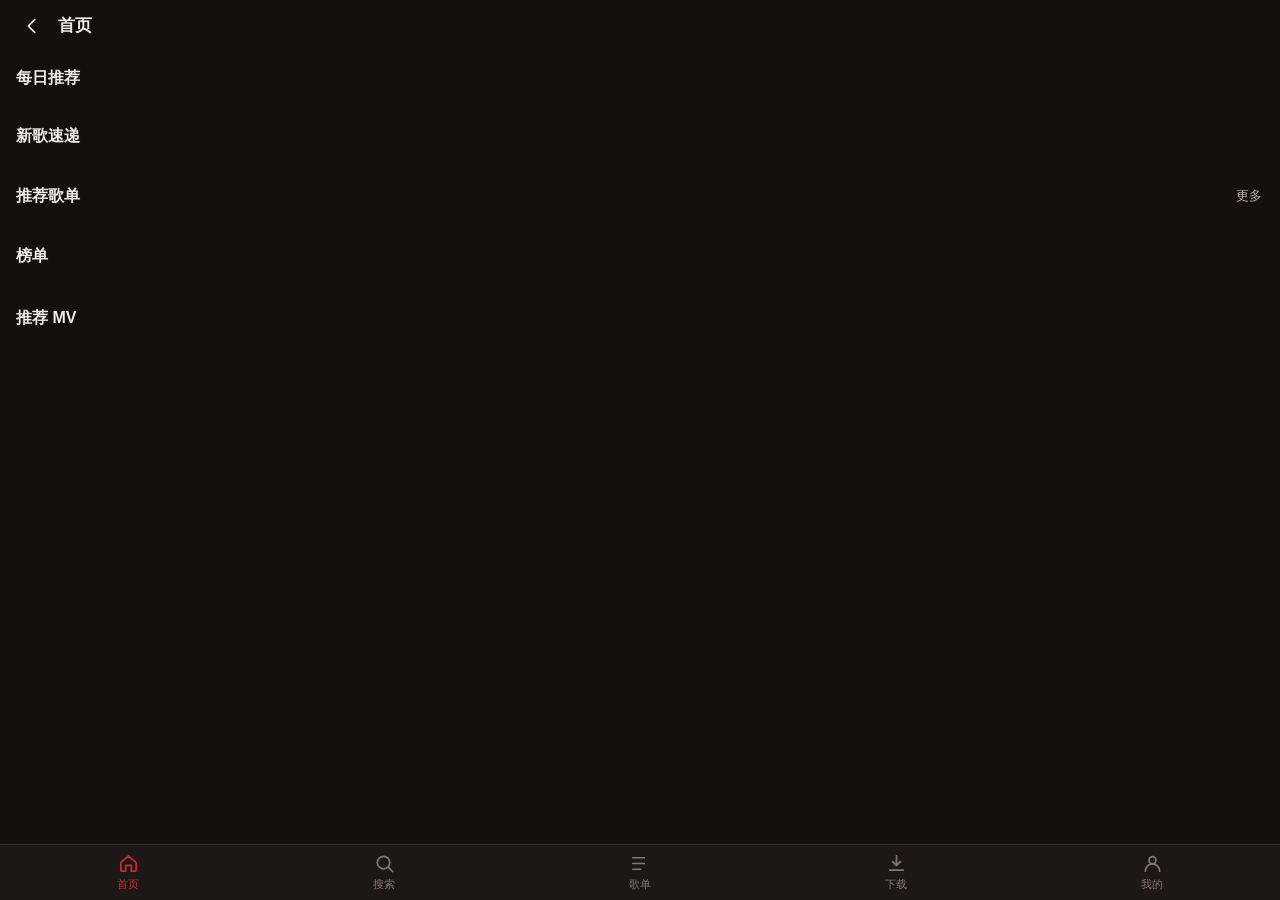
==== android/web/index.html @ a7068993 "feat(android): 改用 pywebview，手机端换成专门的网页界面 原生那套（Kivy）删掉：写出来的东西是歪的，做不出来就别做。安卓现在跟桌面 同一个壳——同一个 core、同一个桥、" ====
<!doctype html>
<html lang="zh-CN" data-theme="dark">
<head>
<meta charset="utf-8">
<meta name="viewport" content="width=device-width, initial-scale=1, maximum-scale=1, user-scalable=no, viewport-fit=cover">
<meta name="color-scheme" content="light dark">
<meta name="format-detection" content="telephone=no">
<title>网易云音乐</title>
<link rel="stylesheet" href="style.css">
</head>
<body>
<div class="app">

  <!-- ------------------------------------------------------------- 顶栏 -->
  <header class="appbar" id="appbar">
    <button class="iconbtn appbar-back" id="btn-back" type="button" aria-label="返回" hidden>
      <svg viewBox="0 0 24 24" aria-hidden="true"><path d="M15 5l-7 7 7 7"/></svg>
    </button>
    <h1 class="appbar-title" id="appbar-title">首页</h1>
    <div class="appbar-actions" id="appbar-actions"></div>
  </header>

  <!-- ------------------------------------------------------------- 页面 -->
  <main class="views" id="views">

    <!-- 首页 -->
    <section class="view is-active" id="view-home">
      <div class="stack">
        <section class="block" id="home-fm-block">
          <div class="block-head"><h2>每日推荐</h2></div>
          <div class="tracklist" id="home-fm"></div>
        </section>
        <section class="block" id="home-new-block">
          <div class="block-head"><h2>新歌速递</h2></div>
          <div class="tracklist" id="home-new"></div>
        </section>
        <section class="block">
          <div class="block-head"><h2>推荐歌单</h2><button class="linkbtn" id="btn-more-playlists" type="button">更多</button></div>
          <div class="cardgrid" id="home-playlists"></div>
        </section>
        <section class="block">
          <div class="block-head"><h2>榜单</h2></div>
          <div class="chiprow" id="home-tops"></div>
        </section>
        <section class="block">
          <div class="block-head"><h2>推荐 MV</h2></div>
          <div class="cardgrid" id="home-mvs"></div>
        </section>
      </div>
    </section>

    <!-- 搜索 -->
    <section class="view" id="view-search">
      <div class="stack">
        <form class="searchbar" id="search-form">
          <svg class="searchbar-icon" viewBox="0 0 24 24" aria-hidden="true"><circle cx="11" cy="11" r="6.5"/><path d="M16 16l4.5 4.5"/></svg>
          <input class="searchbar-input" id="search-input" type="search" inputmode="search"
                 autocomplete="off" placeholder="搜索单曲、专辑、歌手、歌单" enterkeyhint="search">
          <button class="searchbar-clear" id="btn-search-clear" type="button" aria-label="清空" hidden>
            <svg viewBox="0 0 24 24" aria-hidden="true"><path d="M7 7l10 10M17 7L7 17"/></svg>
          </button>
        </form>
        <div class="chiprow" id="search-suggest"></div>
        <div class="chiprow" id="search-types">
          <button class="chip is-on" data-type="songs" type="button">单曲</button>
          <button class="chip" data-type="albums" type="button">专辑</button>
          <button class="chip" data-type="artists" type="button">歌手</button>
          <button class="chip" data-type="playlists" type="button">歌单</button>
          <button class="chip" data-type="mvs" type="button">MV</button>
        </div>
        <div class="stack" id="search-results"></div>
      </div>
    </section>

    <!-- 歌单 -->
    <section class="view" id="view-library">
      <div class="stack">
        <div class="chiprow" id="library-tabs">
          <button class="chip is-on" data-tab="mine" type="button">我的歌单</button>
          <button class="chip" data-tab="liked" type="button">收藏的歌单</button>
          <button class="chip" data-tab="local" type="button">本地音乐</button>
        </div>
        <div class="stack" id="library-body"></div>
      </div>
    </section>

    <!-- 下载 -->
    <section class="view" id="view-downloads">
      <div class="stack">
        <section class="block">
          <div class="block-head">
            <h2>下载任务</h2>
            <div class="block-actions">
              <button class="linkbtn" id="btn-download-pause" type="button">暂停</button>
              <button class="linkbtn" id="btn-download-resume" type="button">继续</button>
              <button class="linkbtn" id="btn-download-cancel" type="button">取消</button>
            </div>
          </div>
          <div class="statrow" id="download-stats"></div>
          <div class="tracklist" id="download-queue"></div>
        </section>
        <section class="block">
          <div class="block-head"><h2>已下载</h2><button class="linkbtn" id="btn-scan-local" type="button">扫描</button></div>
          <div class="tracklist" id="download-local"></div>
        </section>
      </div>
    </section>

    <!-- 我的 -->
    <section class="view" id="view-me">
      <div class="stack" id="me-body"></div>
    </section>

    <!-- 详情（歌单 / 歌手 / 专辑） -->
    <section class="view view-detail" id="view-detail">
      <div class="detail-head" id="detail-head"></div>
      <div class="stack" id="detail-body"></div>
    </section>

    <!-- 全屏播放器 -->
    <section class="view view-player" id="view-player">
      <div class="player">
        <div class="player-top">
          <button class="iconbtn" id="btn-player-close" type="button" aria-label="收起">
            <svg viewBox="0 0 24 24" aria-hidden="true"><path d="M6 9l6 6 6-6"/></svg>
          </button>
          <div class="player-title" id="player-title"></div>
          <button class="iconbtn" id="btn-player-more" type="button" aria-label="更多">
            <svg viewBox="0 0 24 24" aria-hidden="true"><circle cx="12" cy="5" r="1.6"/><circle cx="12" cy="12" r="1.6"/><circle cx="12" cy="19" r="1.6"/></svg>
          </button>
        </div>
        <div class="player-cover" id="player-cover"></div>
        <div class="player-meta">
          <div class="player-name" id="player-name"></div>
          <div class="player-artist" id="player-artist"></div>
        </div>
        <div class="player-progress" id="player-progress">
          <div class="player-bar"><div class="player-bar-fill" id="player-bar-fill"></div></div>
          <div class="player-times"><span id="player-time-now">00:00</span><span id="player-time-end">00:00</span></div>
        </div>
        <div class="player-controls">
          <button class="iconbtn" id="btn-player-mode" type="button" aria-label="播放模式">
            <svg viewBox="0 0 24 24" aria-hidden="true"><path d="M4 7h10l-3-3M20 17H10l3 3M4 7v6M20 17v-6"/></svg>
          </button>
          <button class="iconbtn iconbtn-lg" id="btn-player-prev" type="button" aria-label="上一首">
            <svg viewBox="0 0 24 24" aria-hidden="true"><path d="M18 6v12L9 12zM6 6v12"/></svg>
          </button>
          <button class="playbtn" id="btn-player-play" type="button" aria-label="播放">
            <svg class="icon-play" viewBox="0 0 24 24" aria-hidden="true"><path d="M8 5.5v13l11-6.5z" fill="currentColor" stroke="none"/></svg>
            <svg class="icon-pause" viewBox="0 0 24 24" aria-hidden="true" hidden><path d="M9 5.5v13M15 5.5v13"/></svg>
          </button>
          <button class="iconbtn iconbtn-lg" id="btn-player-next" type="button" aria-label="下一首">
            <svg viewBox="0 0 24 24" aria-hidden="true"><path d="M6 6v12l9-6zM18 6v12"/></svg>
          </button>
          <button class="iconbtn" id="btn-player-list" type="button" aria-label="播放列表">
            <svg viewBox="0 0 24 24" aria-hidden="true"><path d="M4 7h12M4 12h12M4 17h8M18 15v6M15 18h6"/></svg>
          </button>
        </div>
      </div>
    </section>

  </main>

  <!-- ------------------------------------------------------- 播放条 / 标签栏 -->
  <div class="miniplayer" id="miniplayer" hidden>
    <div class="miniplayer-cover" id="miniplayer-cover"></div>
    <div class="miniplayer-meta">
      <div class="miniplayer-name" id="miniplayer-name"></div>
      <div class="miniplayer-artist" id="miniplayer-artist"></div>
    </div>
    <button class="iconbtn" id="btn-mini-play" type="button" aria-label="播放">
      <svg class="icon-play" viewBox="0 0 24 24" aria-hidden="true"><path d="M8 5.5v13l11-6.5z" fill="currentColor" stroke="none"/></svg>
      <svg class="icon-pause" viewBox="0 0 24 24" aria-hidden="true" hidden><path d="M9 5.5v13M15 5.5v13"/></svg>
    </button>
    <button class="iconbtn" id="btn-mini-next" type="button" aria-label="下一首">
      <svg viewBox="0 0 24 24" aria-hidden="true"><path d="M6 6v12l9-6zM18 6v12"/></svg>
    </button>
    <div class="miniplayer-progress"><div class="miniplayer-progress-fill" id="miniplayer-progress-fill"></div></div>
  </div>

  <nav class="tabbar" id="tabbar" role="tablist">
    <button class="tab is-on" data-tab="home" type="button" role="tab">
      <svg viewBox="0 0 24 24" aria-hidden="true"><path d="M4 11l8-7 8 7v8a1 1 0 0 1-1 1h-4v-6h-6v6H5a1 1 0 0 1-1-1z"/></svg>
      <span>首页</span>
    </button>
    <button class="tab" data-tab="search" type="button" role="tab">
      <svg viewBox="0 0 24 24" aria-hidden="true"><circle cx="11" cy="11" r="6.5"/><path d="M16 16l4.5 4.5"/></svg>
      <span>搜索</span>
    </button>
    <button class="tab" data-tab="library" type="button" role="tab">
      <svg viewBox="0 0 24 24" aria-hidden="true"><path d="M4 6h12M4 12h12M4 18h8"/></svg>
      <span>歌单</span>
    </button>
    <button class="tab" data-tab="downloads" type="button" role="tab">
      <svg viewBox="0 0 24 24" aria-hidden="true"><path d="M12 4v10m0 0l-4-4m4 4l4-4M5 19h14"/></svg>
      <span>下载</span>
    </button>
    <button class="tab" data-tab="me" type="button" role="tab">
      <svg viewBox="0 0 24 24" aria-hidden="true"><circle cx="12" cy="8.5" r="3.6"/><path d="M4.5 20a7.5 7.5 0 0 1 15 0"/></svg>
      <span>我的</span>
    </button>
  </nav>

</div>

<!-- ------------------------------------------------------------- 浮层 -->
<div class="toast-host" id="toast-host"></div>

<div class="sheet-host" id="sheet-host" hidden>
  <div class="sheet-backdrop" id="sheet-backdrop"></div>
  <div class="sheet" id="sheet">
    <div class="sheet-grip"></div>
    <div class="sheet-title" id="sheet-title"></div>
    <div class="sheet-body" id="sheet-body"></div>
  </div>
</div>

<div class="modal-host" id="modal-host" hidden>
  <div class="modal-backdrop" id="modal-backdrop"></div>
  <div class="modal" id="modal">
    <div class="modal-title" id="modal-title"></div>
    <div class="modal-body" id="modal-body"></div>
    <div class="modal-actions" id="modal-actions"></div>
  </div>
</div>

<audio id="audio" preload="metadata"></audio>

<script src="app.js"></script>
</body>
</html>
---- android/web/style.css ----
/* ==========================================================================
   The phone interface.

   Built for a thumb, not for a mouse: every target is at least 44 px, the
   bottom bar respects the home indicator, nothing scrolls sideways, and the
   type is one step larger than on the desktop because the phone is read
   from further away.
   ========================================================================== */

:root {
    /* --- colours (dark is the default; the light set is below) --------- */
    --bg: #14100F;
    --surface: #1D1817;
    --surface-2: #26201E;
    --surface-3: #322B29;
    --text: #F2EAE8;
    --text-2: #B6A8A4;
    --text-3: #857572;
    --brand: #C4302B;
    --brand-soft: #3A1D1B;
    --accent: #FF8A80;
    --line: #3A3230;
    --shadow: 0 10px 30px rgba(0, 0, 0, .45);

    /* --- metrics ------------------------------------------------------- */
    --appbar-h: 52px;
    --tabbar-h: 56px;
    --mini-h: 58px;
    --gap: 12px;
    --pad: 16px;
    --radius: 14px;
    --radius-sm: 10px;
    --tap: 44px;

    --safe-top: env(safe-area-inset-top, 0px);
    --safe-bottom: env(safe-area-inset-bottom, 0px);
}

html[data-theme="light"] {
    --bg: #F7F2F1;
    --surface: #FFFFFF;
    --surface-2: #F1E9E7;
    --surface-3: #E7DCDA;
    --text: #221B19;
    --text-2: #5E514E;
    --text-3: #8B7B77;
    --brand: #C4302B;
    --brand-soft: #FBE4E2;
    --accent: #B3251F;
    --line: #E2D7D5;
    --shadow: 0 8px 24px rgba(60, 30, 25, .12);
}

* { box-sizing: border-box; -webkit-tap-highlight-color: transparent; }

html, body {
    margin: 0;
    padding: 0;
    height: 100%;
    overflow: hidden;
    background: var(--bg);
    color: var(--text);
    font-family: -apple-system, BlinkMacSystemFont, "PingFang SC", "Noto Sans CJK SC",
                 "Microsoft YaHei", "Segoe UI", Roboto, sans-serif;
    font-size: 15px;
    line-height: 1.5;
    -webkit-font-smoothing: antialiased;
    overscroll-behavior: none;
}

svg { width: 22px; height: 22px; fill: none; stroke: currentColor; stroke-width: 1.8;
      stroke-linecap: round; stroke-linejoin: round; display: block; }

button, input { font: inherit; color: inherit; }
button { background: none; border: 0; padding: 0; cursor: pointer; }

/* ------------------------------------------------------------------ shell */
.app {
    display: flex;
    flex-direction: column;
    height: 100dvh;
    min-height: 100dvh;
}

.appbar {
    flex: 0 0 auto;
    display: flex;
    align-items: center;
    gap: 4px;
    height: calc(var(--appbar-h) + var(--safe-top));
    padding: var(--safe-top) 6px 0 10px;
    background: var(--bg);
    border-bottom: 1px solid transparent;
    position: relative;
    z-index: 30;
}
.appbar.is-scrolled { border-bottom-color: var(--line); }
.appbar-title {
    flex: 1 1 auto;
    min-width: 0;
    margin: 0;
    font-size: 17px;
    font-weight: 650;
    letter-spacing: .2px;
    white-space: nowrap;
    overflow: hidden;
    text-overflow: ellipsis;
}
.appbar-actions { display: flex; align-items: center; gap: 2px; }

.views { flex: 1 1 auto; position: relative; overflow: hidden; }

.view { display: none; height: 100%; overflow-y: auto; -webkit-overflow-scrolling: touch; }
.view.is-active { display: block; }

.stack { display: flex; flex-direction: column; gap: 20px; padding: 12px var(--pad) 24px; }

.block { display: flex; flex-direction: column; gap: 10px; }
.block-head { display: flex; align-items: center; gap: 10px; min-height: 28px; }
.block-head h2 { flex: 1 1 auto; margin: 0; font-size: 16px; font-weight: 650; }
.block-actions { display: flex; align-items: center; gap: 12px; }
.linkbtn {
    color: var(--text-2);
    font-size: 13px;
    padding: 6px 2px;
    min-height: 32px;
}
.linkbtn:active { color: var(--text); }

/* ------------------------------------------------------------------ icons */
.iconbtn {
    display: inline-flex;
    align-items: center;
    justify-content: center;
    width: var(--tap);
    height: var(--tap);
    border-radius: 50%;
    color: var(--text);
    flex: 0 0 auto;
}
.iconbtn:active { background: var(--surface-2); }
.iconbtn-lg { width: 56px; height: 56px; }
.iconbtn-lg svg { width: 28px; height: 28px; }
.iconbtn.is-on { color: var(--brand); }

/* ------------------------------------------------------------------ chips */
.chiprow {
    display: flex;
    gap: 8px;
    overflow-x: auto;
    scrollbar-width: none;
    padding: 2px var(--pad);
    margin: 0 calc(-1 * var(--pad));
    -webkit-overflow-scrolling: touch;
}
.chiprow::-webkit-scrollbar { display: none; }
.chip {
    flex: 0 0 auto;
    padding: 8px 14px;
    min-height: 36px;
    border-radius: 999px;
    background: var(--surface-2);
    color: var(--text-2);
    font-size: 13px;
    white-space: nowrap;
}
.chip.is-on { background: var(--brand-soft); color: var(--accent); font-weight: 600; }

/* ------------------------------------------------------------- search bar */
.searchbar {
    display: flex;
    align-items: center;
    gap: 8px;
    height: 42px;
    padding: 0 12px;
    border-radius: 999px;
    background: var(--surface-2);
}
.searchbar-icon { width: 18px; height: 18px; color: var(--text-3); flex: 0 0 auto; }
.searchbar-input {
    flex: 1 1 auto;
    min-width: 0;
    border: 0;
    background: none;
    outline: none;
    font-size: 15px;
    color: var(--text);
}
.searchbar-input::placeholder { color: var(--text-3); }
.searchbar-clear { width: 28px; height: 28px; display: flex; align-items: center;
                   justify-content: center; color: var(--text-3); }
.searchbar-clear svg { width: 16px; height: 16px; }

/* ------------------------------------------------------------- track list */
.tracklist { display: flex; flex-direction: column; }
.track {
    display: flex;
    align-items: center;
    gap: 12px;
    padding: 8px 4px;
    min-height: 60px;
    border-bottom: 1px solid var(--line);
}
.track:last-child { border-bottom: 0; }
.track-cover {
    width: 44px;
    height: 44px;
    flex: 0 0 auto;
    border-radius: var(--radius-sm);
    background: var(--surface-2) center/cover no-repeat;
    overflow: hidden;
}
.track-cover.is-empty::after {
    content: "";
    display: block;
    width: 100%;
    height: 100%;
    background: linear-gradient(140deg, var(--surface-3), var(--surface-2));
}
.track-main { flex: 1 1 auto; min-width: 0; }
.track-name {
    font-size: 15px;
    white-space: nowrap;
    overflow: hidden;
    text-overflow: ellipsis;
}
.track-sub {
    font-size: 12.5px;
    color: var(--text-2);
    white-space: nowrap;
    overflow: hidden;
    text-overflow: ellipsis;
    margin-top: 2px;
}
.track-actions { display: flex; align-items: center; gap: 2px; flex: 0 0 auto; }
.track:active .track-name { color: var(--accent); }

/* ------------------------------------------------------------- card grid */
.cardgrid {
    display: grid;
    grid-template-columns: repeat(2, minmax(0, 1fr));
    gap: 14px 12px;
}
@media (min-width: 600px) { .cardgrid { grid-template-columns: repeat(3, minmax(0, 1fr)); } }
@media (min-width: 900px) { .cardgrid { grid-template-columns: repeat(4, minmax(0, 1fr)); } }
.card { display: flex; flex-direction: column; gap: 8px; min-width: 0; }
.card-cover {
    width: 100%;
    aspect-ratio: 1 / 1;
    border-radius: var(--radius);
    background: var(--surface-2) center/cover no-repeat;
    box-shadow: var(--shadow);
    overflow: hidden;
}
.card-cover.is-empty { background: linear-gradient(140deg, var(--surface-3), var(--surface-2)); }
.card-name {
    font-size: 13.5px;
    line-height: 1.35;
    display: -webkit-box;
    -webkit-line-clamp: 2;
    -webkit-box-orient: vertical;
    overflow: hidden;
}
.card-sub { font-size: 12px; color: var(--text-2); white-space: nowrap; overflow: hidden;
            text-overflow: ellipsis; }

/* -------------------------------------------------------------- stat row */
.statrow { display: flex; flex-wrap: wrap; gap: 8px; }
.stat {
    flex: 1 1 30%;
    min-width: 96px;
    padding: 10px 12px;
    border-radius: var(--radius-sm);
    background: var(--surface-2);
}
.stat-value { font-size: 17px; font-weight: 650; }
.stat-label { font-size: 11.5px; color: var(--text-2); margin-top: 2px; }

/* --------------------------------------------------------------- buttons */
.btn {
    display: inline-flex;
    align-items: center;
    justify-content: center;
    gap: 8px;
    min-height: var(--tap);
    padding: 0 18px;
    border-radius: 999px;
    background: var(--surface-2);
    color: var(--text);
    font-size: 15px;
    font-weight: 600;
}
.btn:active { opacity: .82; }
.btn-primary { background: var(--brand); color: #fff; }
.btn-ghost { background: transparent; border: 1px solid var(--line); }
.btn-danger { background: transparent; color: #FF8A80; border: 1px solid rgba(255, 138, 128, .35); }
.btn-block { width: 100%; }
.btn[disabled] { opacity: .45; }

/* -------------------------------------------------------------- me page */
.profile {
    display: flex;
    align-items: center;
    gap: 14px;
    padding: 18px 16px;
    border-radius: var(--radius);
    background: var(--surface);
}
.profile-avatar {
    width: 56px; height: 56px; border-radius: 50%;
    background: var(--surface-2) center/cover no-repeat; flex: 0 0 auto;
}
.profile-name { font-size: 17px; font-weight: 650; }
.profile-sub { font-size: 13px; color: var(--text-2); margin-top: 3px; }

.list { display: flex; flex-direction: column; border-radius: var(--radius);
        overflow: hidden; background: var(--surface); }
.list-row {
    display: flex;
    align-items: center;
    gap: 12px;
    min-height: 52px;
    padding: 0 14px;
    border-bottom: 1px solid var(--line);
    font-size: 15px;
    width: 100%;
    text-align: left;
}
.list-row:last-child { border-bottom: 0; }
.list-row:active { background: var(--surface-2); }
.list-row .grow { flex: 1 1 auto; min-width: 0; }
.list-row .value { color: var(--text-2); font-size: 13.5px; }
.list-row .chev { color: var(--text-3); }
.list-row .chev svg { width: 18px; height: 18px; }

.empty {
    padding: 40px 16px;
    text-align: center;
    color: var(--text-3);
    font-size: 14px;
}
.empty strong { display: block; color: var(--text-2); font-size: 15px; margin-bottom: 6px; }

/* ------------------------------------------------------------ detail view */
.view-detail {
    position: fixed;
    left: 0; right: 0;
    top: calc(var(--appbar-h) + var(--safe-top));
    bottom: calc(var(--tabbar-h) + var(--safe-bottom));
    background: var(--bg);
    z-index: 25;
    display: none;
}
.view-detail.is-active { display: block; }
.detail-head {
    display: flex;
    gap: 14px;
    padding: 14px var(--pad) 18px;
    background: linear-gradient(180deg, var(--surface) 0%, var(--bg) 100%);
}
.detail-cover {
    width: 108px; height: 108px; flex: 0 0 auto;
    border-radius: var(--radius); background: var(--surface-2) center/cover no-repeat;
    box-shadow: var(--shadow);
}
.detail-title { font-size: 18px; font-weight: 700; line-height: 1.3; }
.detail-sub { font-size: 13px; color: var(--text-2); margin-top: 6px; }
.detail-actions { display: flex; gap: 10px; margin-top: 12px; flex-wrap: wrap; }

/* ----------------------------------------------------------- mini player */
.miniplayer {
    flex: 0 0 auto;
    position: relative;
    display: flex;
    align-items: center;
    gap: 10px;
    height: var(--mini-h);
    padding: 0 6px 0 10px;
    background: var(--surface);
    border-top: 1px solid var(--line);
    z-index: 20;
}
.miniplayer[hidden] { display: none; }
.miniplayer-cover {
    width: 40px; height: 40px; flex: 0 0 auto;
    border-radius: 8px; background: var(--surface-2) center/cover no-repeat;
}
.miniplayer-meta { flex: 1 1 auto; min-width: 0; }
.miniplayer-name { font-size: 14px; white-space: nowrap; overflow: hidden;
                   text-overflow: ellipsis; }
.miniplayer-artist { font-size: 11.5px; color: var(--text-2); white-space: nowrap;
                     overflow: hidden; text-overflow: ellipsis; }
.miniplayer-progress {
    position: absolute; left: 0; right: 0; bottom: 0; height: 2px;
    background: var(--line);
}
.miniplayer-progress-fill { height: 100%; width: 0; background: var(--brand); }

/* --------------------------------------------------------------- tab bar */
.tabbar {
    flex: 0 0 auto;
    display: flex;
    height: calc(var(--tabbar-h) + var(--safe-bottom));
    padding-bottom: var(--safe-bottom);
    background: var(--surface);
    border-top: 1px solid var(--line);
    z-index: 20;
}
.tab {
    flex: 1 1 0;
    min-width: 0;
    display: flex;
    flex-direction: column;
    align-items: center;
    justify-content: center;
    gap: 2px;
    color: var(--text-3);
    font-size: 10.5px;
}
.tab svg { width: 23px; height: 23px; }
.tab.is-on { color: var(--brand); }

/* ------------------------------------------------------------- the player */
.view-player {
    position: fixed;
    inset: 0;
    z-index: 60;
    background: var(--bg);
    display: none;
    overflow-y: auto;
}
.view-player.is-active { display: block; }
.player { min-height: 100%; display: flex; flex-direction: column; padding:
          calc(var(--safe-top) + 8px) var(--pad) calc(var(--safe-bottom) + 20px); }
.player-top { display: flex; align-items: center; gap: 8px; }
.player-title { flex: 1 1 auto; min-width: 0; text-align: center; font-size: 13px;
                color: var(--text-2); white-space: nowrap; overflow: hidden;
                text-overflow: ellipsis; }
.player-cover {
    width: min(78vw, 340px);
    aspect-ratio: 1 / 1;
    margin: 26px auto 22px;
    border-radius: 18px;
    background: var(--surface-2) center/cover no-repeat;
    box-shadow: var(--shadow);
}
.player-meta { text-align: center; }
.player-name { font-size: 19px; font-weight: 700; }
.player-artist { font-size: 13.5px; color: var(--text-2); margin-top: 6px; }
.player-progress { margin-top: 22px; }
.player-bar { height: 4px; border-radius: 999px; background: var(--surface-3); }
.player-bar-fill { height: 100%; width: 0; border-radius: 999px; background: var(--brand); }
.player-times { display: flex; justify-content: space-between; margin-top: 6px;
                font-size: 11.5px; color: var(--text-3); font-variant-numeric: tabular-nums; }
.player-controls { display: flex; align-items: center; justify-content: space-between;
                   margin-top: 18px; }
.playbtn {
    width: 66px; height: 66px; border-radius: 50%;
    background: var(--brand); color: #fff;
    display: flex; align-items: center; justify-content: center;
    box-shadow: 0 8px 20px rgba(196, 48, 43, .35);
}
.playbtn svg { width: 30px; height: 30px; }

/* --------------------------------------------------------------- toasts */
.toast-host {
    position: fixed;
    left: 0; right: 0;
    bottom: calc(var(--tabbar-h) + var(--safe-bottom) + var(--mini-h) + 10px);
    z-index: 80;
    display: flex;
    flex-direction: column;
    align-items: center;
    gap: 8px;
    pointer-events: none;
}
.toast {
    display: flex;
    align-items: center;
    gap: 12px;
    max-width: min(88vw, 420px);
    padding: 11px 14px;
    border-radius: 12px;
    background: var(--surface-3);
    color: var(--text);
    font-size: 13.5px;
    box-shadow: var(--shadow);
    pointer-events: auto;
    animation: toast-in .18s ease-out;
}
.toast-text { flex: 1 1 auto; min-width: 0; }
.toast-undo {
    flex: 0 0 auto;
    padding: 6px 12px;
    min-height: 34px;
    border-radius: 999px;
    background: var(--brand-soft);
    color: var(--accent);
    font-size: 13px;
    font-weight: 600;
}
.toast-undo:active { opacity: .7; }
.toast-undo[disabled] { opacity: .45; }
@keyframes toast-in { from { opacity: 0; transform: translateY(8px); } to { opacity: 1; transform: none; } }

/* ---------------------------------------------------------------- sheets */
.sheet-host { position: fixed; inset: 0; z-index: 90; }
.sheet-host[hidden] { display: none; }
.sheet-backdrop { position: absolute; inset: 0; background: rgba(0, 0, 0, .5); }
.sheet {
    position: absolute;
    left: 0; right: 0; bottom: 0;
    max-height: 78dvh;
    display: flex;
    flex-direction: column;
    padding: 8px var(--pad) calc(var(--safe-bottom) + 16px);
    border-radius: 18px 18px 0 0;
    background: var(--surface);
    animation: sheet-in .22s cubic-bezier(.22, 1, .36, 1);
}
@keyframes sheet-in { from { transform: translateY(20px); opacity: .4; } to { transform: none; opacity: 1; } }
.sheet-grip { width: 38px; height: 4px; border-radius: 999px; background: var(--surface-3);
              margin: 4px auto 10px; }
.sheet-title { font-size: 15px; font-weight: 650; margin-bottom: 10px; }
.sheet-body { overflow-y: auto; -webkit-overflow-scrolling: touch; }

/* ---------------------------------------------------------------- modals */
.modal-host { position: fixed; inset: 0; z-index: 95; display: flex;
               align-items: center; justify-content: center; padding: 24px; }
.modal-host[hidden] { display: none; }
.modal-backdrop { position: absolute; inset: 0; background: rgba(0, 0, 0, .55); }
.modal {
    position: relative;
    width: min(100%, 380px);
    max-height: 80dvh;
    display: flex;
    flex-direction: column;
    padding: 20px;
    border-radius: 18px;
    background: var(--surface);
    box-shadow: var(--shadow);
}
.modal-title { font-size: 16px; font-weight: 650; margin-bottom: 10px; }
.modal-body { overflow-y: auto; font-size: 14px; color: var(--text-2); }
.modal-actions { display: flex; gap: 10px; margin-top: 18px; }
.modal-actions .btn { flex: 1 1 0; }

/* ----------------------------------------------------------------- forms */
.field { display: flex; flex-direction: column; gap: 6px; margin-bottom: 12px; }
.field label { font-size: 12.5px; color: var(--text-2); }
.field input {
    height: var(--tap);
    padding: 0 14px;
    border-radius: var(--radius-sm);
    border: 1px solid var(--line);
    background: var(--surface-2);
    outline: none;
}
.field input:focus { border-color: var(--brand); }

.qrbox {
    display: flex;
    flex-direction: column;
    align-items: center;
    gap: 12px;
    padding: 18px 0 6px;
}
.qrbox img { width: 190px; height: 190px; border-radius: 10px; background: #fff; padding: 8px; }
.qrbox .hint { font-size: 12.5px; color: var(--text-2); text-align: center; }

/* -------------------------------------------------------------- utilities */
.hidden { display: none !important; }
.text-2 { color: var(--text-2); }
.text-3 { color: var(--text-3); }
.small { font-size: 12.5px; }
.row { display: flex; align-items: center; gap: 10px; }
.grow { flex: 1 1 auto; min-width: 0; }
.wrap { flex-wrap: wrap; }
.spinner {
    width: 22px; height: 22px; border-radius: 50%;
    border: 2px solid var(--surface-3); border-top-color: var(--brand);
    animation: spin .8s linear infinite; margin: 28px auto;
}
@keyframes spin { to { transform: rotate(360deg); } }
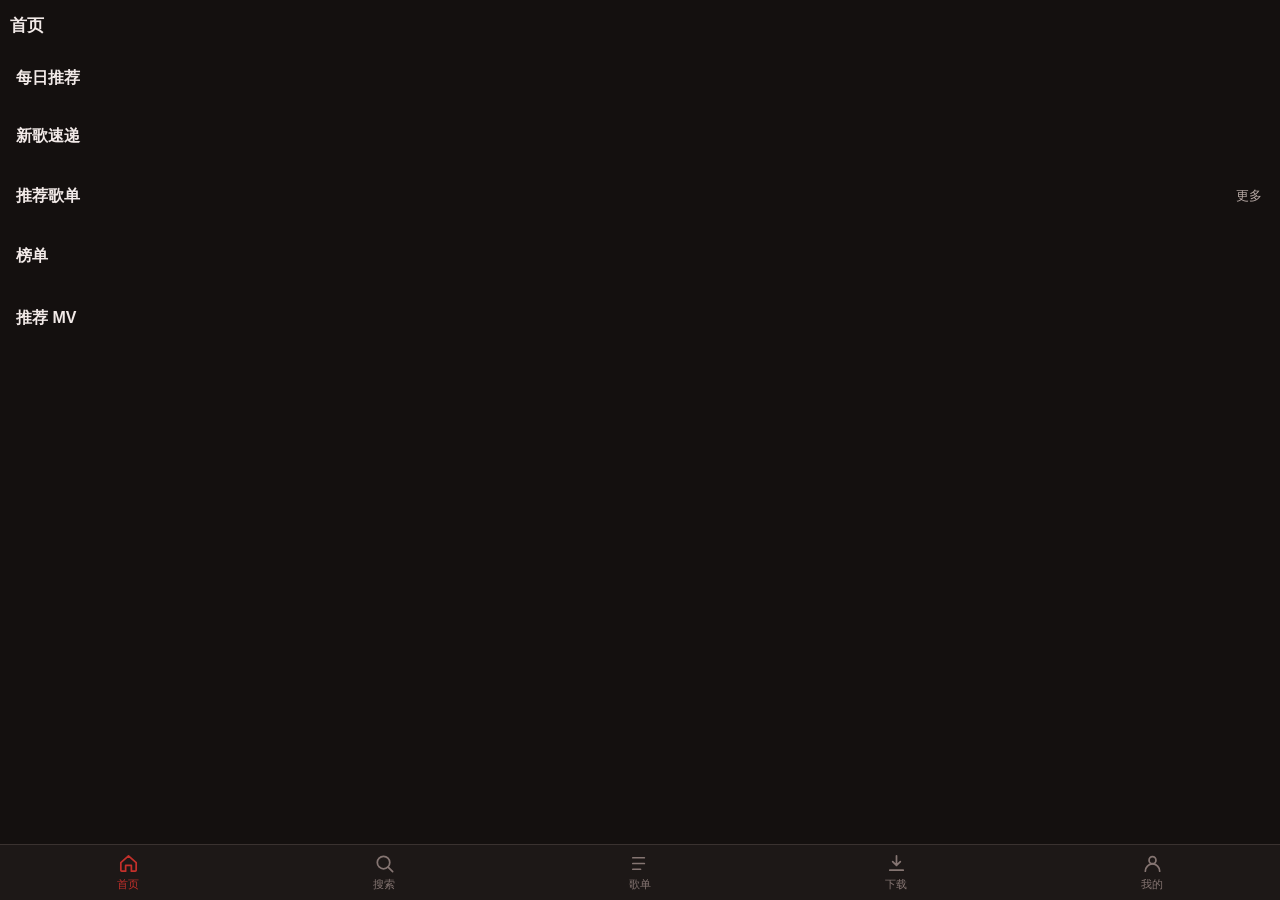
==== commit b91f601e: "fix(android): 修安卓版八处问题——登录丢失、没歌词、没设置、没缓存、关注歌手大头像、下载永久转圈、歌单无反馈、时长显示错 用户一次报了八条。前七条定位到根因并修掉，闪退定位不了，只能先把" ====
--- a/android/web/index.html
+++ b/android/web/index.html
@@ -129,10 +129,17 @@
             <svg viewBox="0 0 24 24" aria-hidden="true"><circle cx="12" cy="5" r="1.6"/><circle cx="12" cy="12" r="1.6"/><circle cx="12" cy="19" r="1.6"/></svg>
           </button>
         </div>
-        <div class="player-cover" id="player-cover"></div>
+        <div class="player-stage" id="player-stage">
+          <div class="player-cover" id="player-cover" role="button" tabindex="0"
+               aria-label="显示歌词"></div>
+          <div class="player-lyrics" id="player-lyrics" hidden>
+            <div class="lyrics-box" id="lyrics-box"></div>
+          </div>
+        </div>
         <div class="player-meta">
           <div class="player-name" id="player-name"></div>
           <div class="player-artist" id="player-artist"></div>
+          <div class="player-album" id="player-album"></div>
         </div>
         <div class="player-progress" id="player-progress">
           <div class="player-bar"><div class="player-bar-fill" id="player-bar-fill"></div></div>
--- a/android/web/style.css
+++ b/android/web/style.css
@@ -53,6 +53,11 @@
 
 * { box-sizing: border-box; -webkit-tap-highlight-color: transparent; }
 
+/* The hidden attribute has to win over the display rules below: the
+   buttons set display:inline-flex, which would otherwise keep a
+   hidden button on screen. */
+[hidden] { display: none !important; }
+
 html, body {
     margin: 0;
     padding: 0;
@@ -78,8 +83,29 @@
 .app {
     display: flex;
     flex-direction: column;
+    /* The shell is the viewport, whatever the engine calls it.
+       ``100dvh`` is Chrome 108+ (2022).  On an older Android WebView the
+       declaration is dropped, the column falls back to its content
+       height, and the content area collapses to nothing -- the page then
+       shows the title and the tab bar and nothing else.  Fixed
+       positioning with explicit offsets fills the viewport on every
+       engine, and the two heights below are only refinements: ``100%``
+       for the engines that predate ``dvh``, ``100dvh`` for the ones
+       that know it (the keyboard and the system bars move the
+       viewport). */
+    position: fixed;
+    top: 0;
+    right: 0;
+    bottom: 0;
+    left: 0;
+    height: 100%;
     height: 100dvh;
-    min-height: 100dvh;
+    /* No min-height: 100dvh here.  The shell is exactly the viewport, and
+       the content area scrolls inside it.  A min-height lets the whole
+       column grow past the viewport, and then the tab bar goes wherever
+       the content ends instead of staying at the bottom of the screen. */
+    min-height: 0;
+    overflow: hidden;
 }
 
 .appbar {
@@ -108,9 +134,28 @@
 }
 .appbar-actions { display: flex; align-items: center; gap: 2px; }
 
-.views { flex: 1 1 auto; position: relative; overflow: hidden; }
-
-.view { display: none; height: 100%; overflow-y: auto; -webkit-overflow-scrolling: touch; }
+/* min-height: 0 is what lets this shrink below its content height: a flex
+   item's automatic minimum size is its content, so without it the column
+   grows with the page and pushes the tab bar off the bottom of the
+   screen. */
+.views { flex: 1 1 auto; min-height: 0; position: relative; overflow: hidden; }
+
+/* The pages fill the area and scroll inside it.  position: absolute with
+   the four offsets rather than height: 100%, because a percentage height
+   here depends on the parent's height, and the parent's height is exactly
+   what this rule is trying to establish.  The offsets are spelled out
+   instead of using the ``inset`` shorthand, which is Chrome 87+ -- the
+   same vintage as the WebView this interface has to survive. */
+.view {
+    display: none;
+    position: absolute;
+    top: 0;
+    right: 0;
+    bottom: 0;
+    left: 0;
+    overflow-y: auto;
+    -webkit-overflow-scrolling: touch;
+}
 .view.is-active { display: block; }
 
 .stack { display: flex; flex-direction: column; gap: 20px; padding: 12px var(--pad) 24px; }
@@ -252,6 +297,14 @@
     box-shadow: var(--shadow);
     overflow: hidden;
 }
+/* ``aspect-ratio`` is Chrome 88+.  Where it is unknown the cover
+   collapses to nothing.  The cover is as wide as its parent (width:
+   100%), so the square is built from a padding there: a padding
+   percentage resolves against the containing block, which is exactly
+   the width the cover wants. */
+@supports not (aspect-ratio: 1 / 1) {
+    .card-cover { height: 0; padding-bottom: 100%; }
+}
 .card-cover.is-empty { background: linear-gradient(140deg, var(--surface-3), var(--surface-2)); }
 .card-name {
     font-size: 13.5px;
@@ -423,7 +476,10 @@
 /* ------------------------------------------------------------- the player */
 .view-player {
     position: fixed;
-    inset: 0;
+    top: 0;
+    right: 0;
+    bottom: 0;
+    left: 0;
     z-index: 60;
     background: var(--bg);
     display: none;
@@ -437,7 +493,13 @@
                 color: var(--text-2); white-space: nowrap; overflow: hidden;
                 text-overflow: ellipsis; }
 .player-cover {
+    width: 78vw;
     width: min(78vw, 340px);
+    /* The square comes from the same expression as the width, because a
+       padding percentage would resolve against the parent's width and
+       the cover is not as wide as its parent. */
+    height: 78vw;
+    height: min(78vw, 340px);
     aspect-ratio: 1 / 1;
     margin: 26px auto 22px;
     border-radius: 18px;
@@ -467,7 +529,10 @@
     position: fixed;
     left: 0; right: 0;
     bottom: calc(var(--tabbar-h) + var(--safe-bottom) + var(--mini-h) + 10px);
-    z-index: 80;
+    /* Above the sheet (90) and the modal (95): a toast that reports "验证码
+       已发出" is raised while the login sheet is open, and at a lower
+       stacking order it was hidden behind the sheet that raised it. */
+    z-index: 120;
     display: flex;
     flex-direction: column;
     align-items: center;
@@ -478,6 +543,7 @@
     display: flex;
     align-items: center;
     gap: 12px;
+    max-width: 88vw;
     max-width: min(88vw, 420px);
     padding: 11px 14px;
     border-radius: 12px;
@@ -504,12 +570,18 @@
 @keyframes toast-in { from { opacity: 0; transform: translateY(8px); } to { opacity: 1; transform: none; } }
 
 /* ---------------------------------------------------------------- sheets */
-.sheet-host { position: fixed; inset: 0; z-index: 90; }
+/* The four offsets rather than the ``inset`` shorthand, which is
+   Chrome 87+ -- an engine this interface has to survive may not know
+   it, and then the overlay would size itself to its content instead of
+   covering the screen. */
+.sheet-host { position: fixed; top: 0; right: 0; bottom: 0; left: 0; z-index: 90; }
 .sheet-host[hidden] { display: none; }
-.sheet-backdrop { position: absolute; inset: 0; background: rgba(0, 0, 0, .5); }
+.sheet-backdrop { position: absolute; top: 0; right: 0; bottom: 0; left: 0;
+                background: rgba(0, 0, 0, .5); }
 .sheet {
     position: absolute;
     left: 0; right: 0; bottom: 0;
+    max-height: 78vh;
     max-height: 78dvh;
     display: flex;
     flex-direction: column;
@@ -525,13 +597,18 @@
 .sheet-body { overflow-y: auto; -webkit-overflow-scrolling: touch; }
 
 /* ---------------------------------------------------------------- modals */
-.modal-host { position: fixed; inset: 0; z-index: 95; display: flex;
+.modal-host { position: fixed; top: 0; right: 0; bottom: 0; left: 0;
+               z-index: 95; display: flex;
                align-items: center; justify-content: center; padding: 24px; }
 .modal-host[hidden] { display: none; }
-.modal-backdrop { position: absolute; inset: 0; background: rgba(0, 0, 0, .55); }
+.modal-backdrop { position: absolute; top: 0; right: 0; bottom: 0; left: 0;
+                  background: rgba(0, 0, 0, .55); }
 .modal {
     position: relative;
+    width: 380px;
+    max-width: 100%;
     width: min(100%, 380px);
+    max-height: 80vh;
     max-height: 80dvh;
     display: flex;
     flex-direction: column;
@@ -582,3 +659,131 @@
     animation: spin .8s linear infinite; margin: 28px auto;
 }
 @keyframes spin { to { transform: rotate(360deg); } }
+
+/* ------------------------------------------------------------ artist rows */
+/* A followed artist: a small avatar and the name on the same line, so a
+   long list of them can be scrolled instead of swiped past giant tiles. */
+.artist-row {
+    display: flex;
+    align-items: center;
+    gap: 10px;
+    width: 100%;
+    text-align: left;
+}
+
+.artist-avatar {
+    position: relative;
+    width: 40px;
+    height: 40px;
+    flex: 0 0 auto;
+    border-radius: 50%;
+    background: var(--surface-2) center/cover no-repeat;
+}
+
+.artist-avatar.is-empty::after {
+    content: '';
+    position: absolute;
+    top: 0;
+    right: 0;
+    bottom: 0;
+    left: 0;
+    background: linear-gradient(140deg, var(--surface-3), var(--surface-2));
+    border-radius: 50%;
+}
+
+/* ---------------------------------------------------------------- lyrics */
+/* The player swaps between the big cover and the lyrics.  Both live in the
+   same stage so the layout does not jump when they trade places. */
+.player-stage {
+    position: relative;
+    width: 100%;
+}
+
+.player-lyrics {
+    width: 100%;
+    /* The lyrics are as tall as the cover they replace. */
+    height: 78vw;
+    max-height: 340px;
+    overflow-y: auto;
+    -webkit-overflow-scrolling: touch;
+}
+
+.lyrics-box {
+    padding: 4px 2px;
+}
+
+.lyric-line {
+    padding: 7px 0;
+    font-size: 15px;
+    line-height: 1.5;
+    color: var(--text-3);
+    transition: color 0.2s ease;
+}
+
+.lyric-line.is-active {
+    color: var(--text-1);
+    font-weight: 600;
+}
+
+.lyric-translation {
+    display: block;
+    font-size: 13px;
+    font-weight: 400;
+    color: var(--text-3);
+}
+
+/* --------------------------------------------------------- artist links */
+.artist-names {
+    display: inline;
+}
+
+.artist-link {
+    display: inline;
+    padding: 0;
+    border: 0;
+    background: none;
+    color: var(--accent, var(--text-1));
+    font-size: 13.5px;
+    text-decoration: underline;
+}
+
+/* --------------------------------------------------------------- switch */
+.switch {
+    position: relative;
+    width: 46px;
+    height: 28px;
+    flex: 0 0 auto;
+    border: 0;
+    border-radius: 14px;
+    background: var(--surface-3);
+    transition: background 0.2s ease;
+}
+
+.switch::after {
+    content: '';
+    position: absolute;
+    top: 3px;
+    left: 3px;
+    width: 22px;
+    height: 22px;
+    border-radius: 50%;
+    background: #fff;
+    transition: transform 0.2s ease;
+}
+
+.switch.is-on {
+    background: var(--accent, #4a8cff);
+}
+
+.switch.is-on::after {
+    transform: translateX(18px);
+}
+
+/* -------------------------------------------------------- section title */
+.section-title {
+    margin: 14px 0 6px;
+    font-size: 12px;
+    font-weight: 600;
+    letter-spacing: 0.04em;
+    color: var(--text-3);
+}
